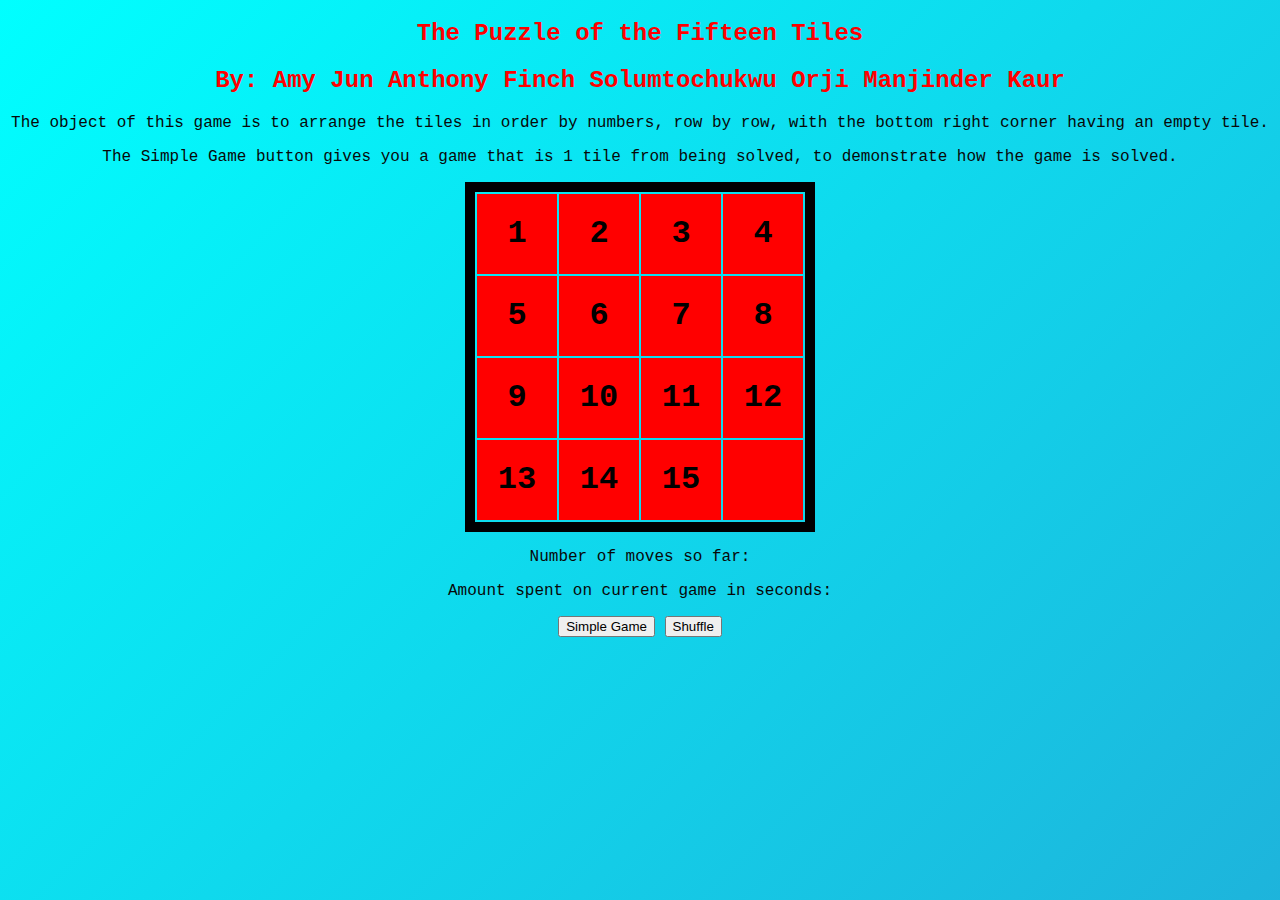
==== index.html @ c8c3eb1d "Add files via upload" ====
<!-- Project 2, Fifteen tile puzzle, by Abdullah Hadid -- University of Michigan- Dearborn. Assigned by professor: Jinhua Guo -->

<!DOCTYPE HTML>
<html>
    <head>
        <title>Fifteen-Puzzle</title>
		<link rel = "stylesheet" type = "text/css" href ="15Styling.css">
		<script src="FifteenJavaScript.js" type="text/javascript"></script>
    </head>

    <body onload="start()">
      <h2>The Puzzle of the Fifteen Tiles</h2>
	  <h2> By: Amy Jun Anthony Finch Solumtochukwu Orji Manjinder Kaur
       </h2>
	  <p> The object of this game is to arrange the tiles in order by numbers, row by row, with the bottom right corner having an empty tile.</p>
	  <p> The Simple Game button gives you a game that is 1 tile from being solved, to demonstrate how the game is solved. </p>
      <table class="special">
        <tr>
          <td class="cell" onclick="doClick(this)" id="0">1</td>
          <td class="cell" onclick="doClick(this)" id="1">2</td>
          <td class="cell" onclick="doClick(this)" id="2">3</td>
          <td class="cell" onclick="doClick(this)" id="3">4</td>
        </tr>
        <tr>
          <td class="cell" onclick="doClick(this)" id="4">5</td>
          <td class="cell" onclick="doClick(this)" id="5">6</td>
          <td class="cell" onclick="doClick(this)" id="6">7</td>
          <td class="cell" onclick="doClick(this)" id="7">8</td>
        </tr>
        <tr>
          <td class="cell" onclick="doClick(this)" id="8">9</td>
          <td class="cell" onclick="doClick(this)" id="9">10</td>
          <td class="cell" onclick="doClick(this)" id="10">11</td>
          <td class="cell" onclick="doClick(this)" id="11">12</td>
        </tr>
        <tr>
          <td class="cell" onclick="doClick(this)" id="12">13</td>
          <td class="cell" onclick="doClick(this)" id="13">14</td>
          <td class="cell" onclick="doClick(this)" id="14">15</td>
          <td class="cell" onclick="doClick(this)" id="15"></td>
        </tr>
      </table>
      
	   <p id="moves">Number of moves so far: </p>
      <p id="time">Amount spent on current game in seconds: </p>
      <p>
      <button onclick="simpleGame()">Simple Game</button>
      <button onclick="window.location.reload()">Shuffle</button>
      </p>
      <p>
      </p>
	  
    </body>
</html>
---- 15Styling.css ----
body {
  background-image: url(http://walops.com/wp-content/uploads/One-Piece-Luffy-Widescreen-Background-Wallpaper.jpg);
  background-attachment: fixed;
  background-repeat: no-repeat;
  font-family: "Courier New", monospace;
  text-align: center;
  background: linear-gradient(-45deg, #c72626, #9316b9, #23a6d5, #00ffff);
  background-size: 400% 400%;
  animation: gradient 15s ease infinite;
}
@keyframes gradient {
  0% {
    background-position: 0% 50%;
  }
  50% {
    background-position: 100% 50%;
  }
  100% {
    background-position: 0% 50%;
  }
}

.special {
  border-style: solid;
  border-color: rgb(0, 0, 2);
  border-width: 10px;
  margin-left: auto;
  margin-right: auto;
  text-align: center;
}

p {
  color: rgb(8, 8, 8);
  text-align: center;
}

h2 {
  color: red;
  text-align: center;
}

.cell {
  width: 60px;
  height: 60px;
  margin: 10px;
  text-align: center;
  background-color: rgb(255, 0, 0);
  font-weight: bold;
  font-size: xx-large;
  padding: 10px;
}

.empty {
  background-color: black;
}
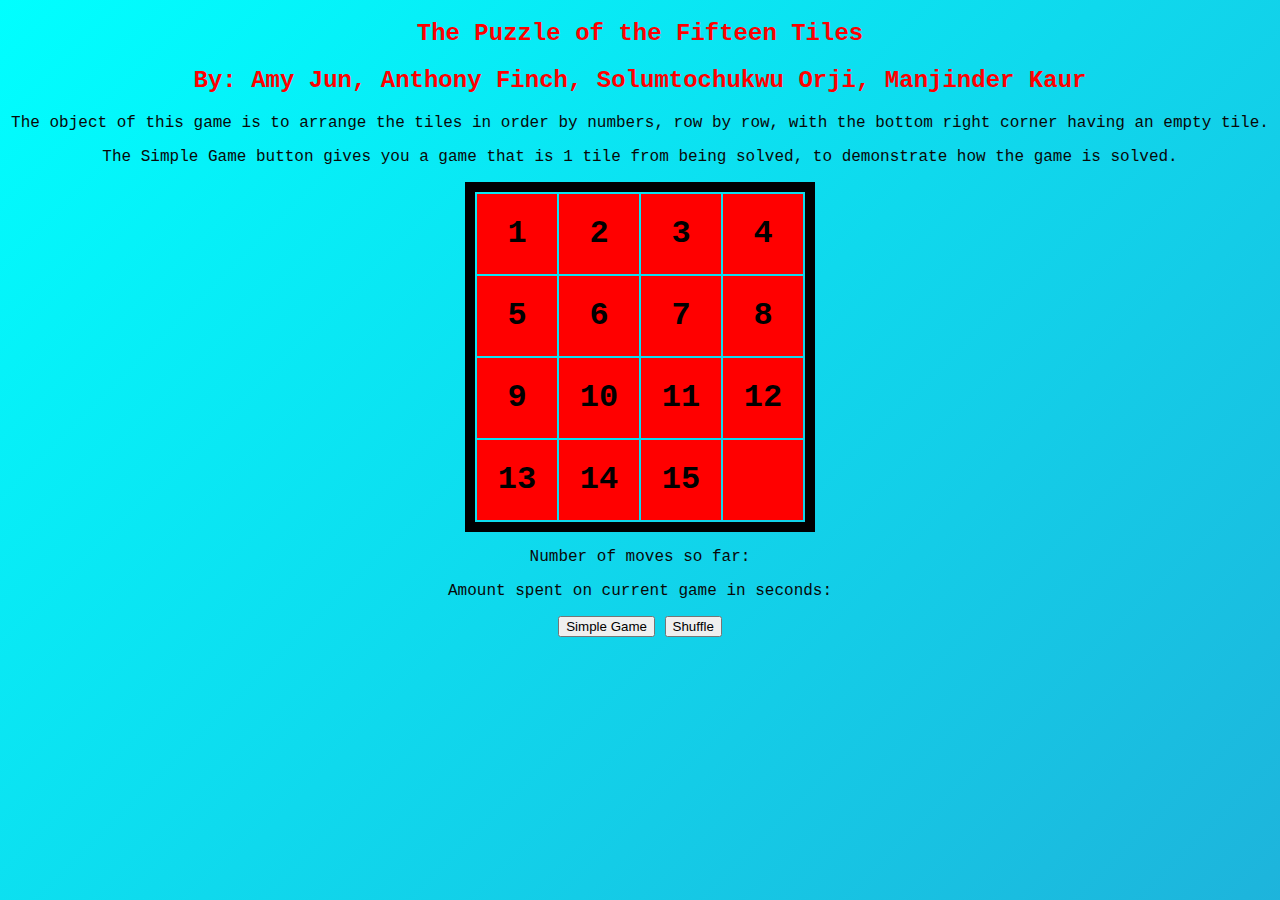
==== commit 8bb40c24: "Update index.html" ====
--- a/index.html
+++ b/index.html
@@ -10,7 +10,7 @@
 
     <body onload="start()">
       <h2>The Puzzle of the Fifteen Tiles</h2>
-	  <h2> By: Amy Jun Anthony Finch Solumtochukwu Orji Manjinder Kaur
+	  <h2> By: Amy Jun, Anthony Finch, Solumtochukwu Orji, Manjinder Kaur
        </h2>
 	  <p> The object of this game is to arrange the tiles in order by numbers, row by row, with the bottom right corner having an empty tile.</p>
 	  <p> The Simple Game button gives you a game that is 1 tile from being solved, to demonstrate how the game is solved. </p>
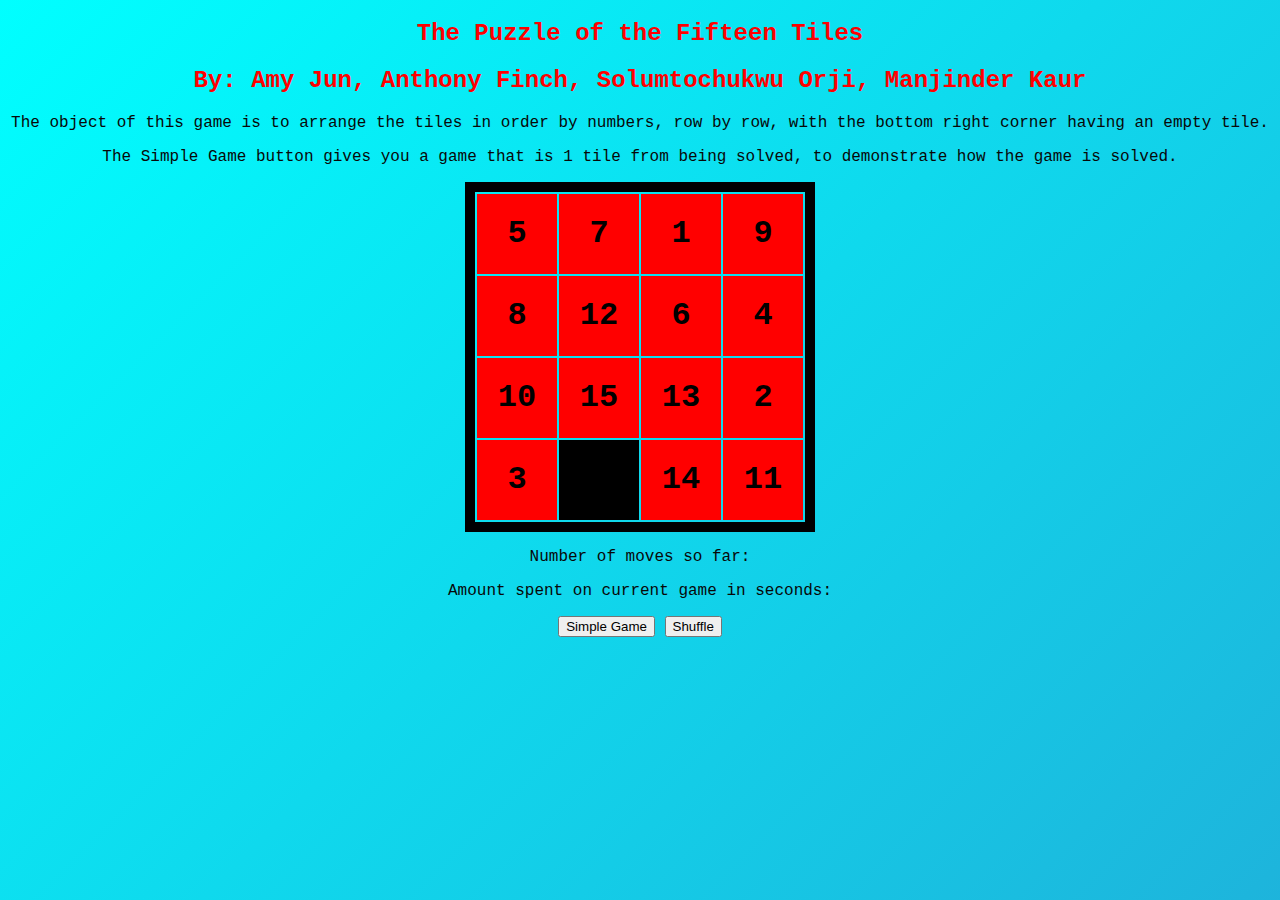
==== commit a51d984d: "Update index.html" ====
--- a/index.html
+++ b/index.html
@@ -1,11 +1,11 @@
-<!-- Project 2, Fifteen tile puzzle, by Abdullah Hadid -- University of Michigan- Dearborn. Assigned by professor: Jinhua Guo -->
+
 
 <!DOCTYPE HTML>
 <html>
     <head>
         <title>Fifteen-Puzzle</title>
 		<link rel = "stylesheet" type = "text/css" href ="15Styling.css">
-		<script src="FifteenJavaScript.js" type="text/javascript"></script>
+		<script src="FifteenJavaScript.JS" type="text/javascript"></script>
     </head>
 
     <body onload="start()">
